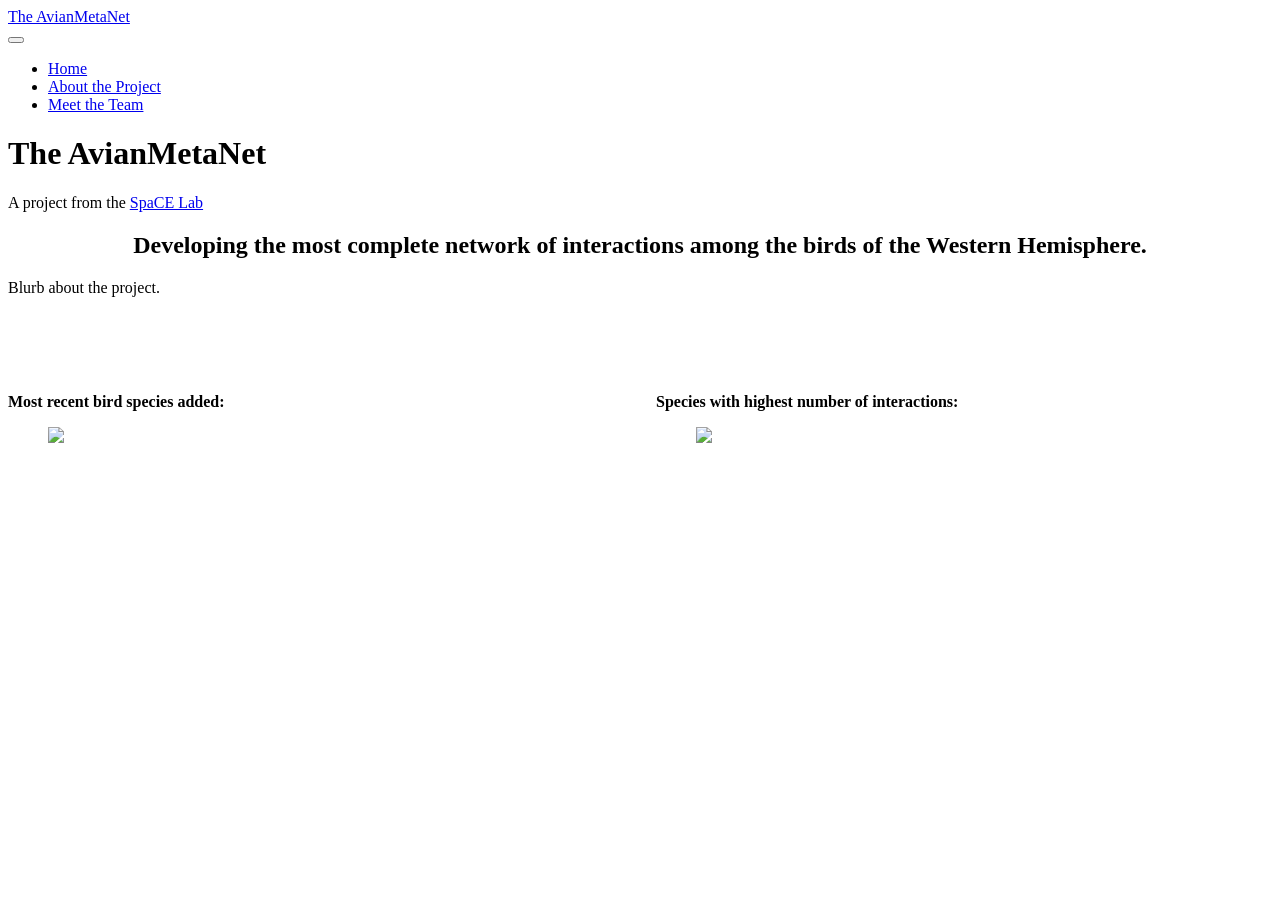
==== docs/index.html @ c0c6c942 "Change naming from Avian Interaction Database/Network to AvianMetaNet (ain -> amn)." ====
<!DOCTYPE html>
<html xmlns="http://www.w3.org/1999/xhtml" lang="en" xml:lang="en"><head>

<meta charset="utf-8">
<meta name="generator" content="quarto-1.7.32">

<meta name="viewport" content="width=device-width, initial-scale=1.0, user-scalable=yes">


<title>The AvianMetaNet</title>
<style>
code{white-space: pre-wrap;}
span.smallcaps{font-variant: small-caps;}
div.columns{display: flex; gap: min(4vw, 1.5em);}
div.column{flex: auto; overflow-x: auto;}
div.hanging-indent{margin-left: 1.5em; text-indent: -1.5em;}
ul.task-list{list-style: none;}
ul.task-list li input[type="checkbox"] {
  width: 0.8em;
  margin: 0 0.8em 0.2em -1em; /* quarto-specific, see https://github.com/quarto-dev/quarto-cli/issues/4556 */ 
  vertical-align: middle;
}
</style>


<script src="site_libs/quarto-nav/quarto-nav.js"></script>
<script src="site_libs/quarto-nav/headroom.min.js"></script>
<script src="site_libs/clipboard/clipboard.min.js"></script>
<script src="site_libs/quarto-search/autocomplete.umd.js"></script>
<script src="site_libs/quarto-search/fuse.min.js"></script>
<script src="site_libs/quarto-search/quarto-search.js"></script>
<meta name="quarto:offset" content="./">
<script src="site_libs/quarto-html/quarto.js" type="module"></script>
<script src="site_libs/quarto-html/tabsets/tabsets.js" type="module"></script>
<script src="site_libs/quarto-html/popper.min.js"></script>
<script src="site_libs/quarto-html/tippy.umd.min.js"></script>
<script src="site_libs/quarto-html/anchor.min.js"></script>
<link href="site_libs/quarto-html/tippy.css" rel="stylesheet">
<link href="site_libs/quarto-html/quarto-syntax-highlighting-37eea08aefeeee20ff55810ff984fec1.css" rel="stylesheet" id="quarto-text-highlighting-styles">
<script src="site_libs/bootstrap/bootstrap.min.js"></script>
<link href="site_libs/bootstrap/bootstrap-icons.css" rel="stylesheet">
<link href="site_libs/bootstrap/bootstrap-5cee0a7dc4f90cbbd1b29a2be4005166.min.css" rel="stylesheet" append-hash="true" id="quarto-bootstrap" data-mode="light">
<script id="quarto-search-options" type="application/json">{
  "location": "navbar",
  "copy-button": false,
  "collapse-after": 3,
  "panel-placement": "end",
  "type": "overlay",
  "limit": 50,
  "keyboard-shortcut": [
    "f",
    "/",
    "s"
  ],
  "show-item-context": false,
  "language": {
    "search-no-results-text": "No results",
    "search-matching-documents-text": "matching documents",
    "search-copy-link-title": "Copy link to search",
    "search-hide-matches-text": "Hide additional matches",
    "search-more-match-text": "more match in this document",
    "search-more-matches-text": "more matches in this document",
    "search-clear-button-title": "Clear",
    "search-text-placeholder": "",
    "search-detached-cancel-button-title": "Cancel",
    "search-submit-button-title": "Submit",
    "search-label": "Search"
  }
}</script>
<style>html{ scroll-behavior: smooth; }</style>
<style>

      .quarto-title-block .quarto-title-banner {
        background-image: url(images/bird-telephone-banner.jpg);
background-size: cover;
      }
</style>


</head>

<body class="nav-fixed fullcontent quarto-light">

<div id="quarto-search-results"></div>
  <header id="quarto-header" class="headroom fixed-top quarto-banner">
    <nav class="navbar navbar-expand-lg " data-bs-theme="dark">
      <div class="navbar-container container-fluid">
      <div class="navbar-brand-container mx-auto">
    <a class="navbar-brand" href="./index.html">
    <span class="navbar-title">The AvianMetaNet</span>
    </a>
  </div>
            <div id="quarto-search" class="" title="Search"></div>
          <button class="navbar-toggler" type="button" data-bs-toggle="collapse" data-bs-target="#navbarCollapse" aria-controls="navbarCollapse" role="menu" aria-expanded="false" aria-label="Toggle navigation" onclick="if (window.quartoToggleHeadroom) { window.quartoToggleHeadroom(); }">
  <span class="navbar-toggler-icon"></span>
</button>
          <div class="collapse navbar-collapse" id="navbarCollapse">
            <ul class="navbar-nav navbar-nav-scroll me-auto">
  <li class="nav-item">
    <a class="nav-link active" href="./index.html" aria-current="page"> 
<span class="menu-text">Home</span></a>
  </li>  
  <li class="nav-item">
    <a class="nav-link" href="./about.html"> 
<span class="menu-text">About the Project</span></a>
  </li>  
  <li class="nav-item">
    <a class="nav-link" href="./team.html"> 
<span class="menu-text">Meet the Team</span></a>
  </li>  
</ul>
          </div> <!-- /navcollapse -->
            <div class="quarto-navbar-tools">
</div>
      </div> <!-- /container-fluid -->
    </nav>
</header>
<!-- content -->
<header id="title-block-header" class="quarto-title-block default page-columns page-full">
  <div class="quarto-title-banner page-columns page-full">
    <div class="quarto-title column-body">
      <h1 class="title">The AvianMetaNet</h1>
            <p class="subtitle lead">A project from the <a href="https://www.communityecologylab.com/">SpaCE Lab</a></p>
                      </div>
  </div>
    
  
  <div class="quarto-title-meta">

      
    
      
    </div>
    
  
  </header><div id="quarto-content" class="quarto-container page-columns page-rows-contents page-layout-article page-navbar">
<!-- sidebar -->
<!-- margin-sidebar -->
    
<!-- main -->
<main class="content quarto-banner-title-block" id="quarto-document-content">





<section id="section" class="level2">
<h2 class="anchored" data-anchor-id="section"></h2>
</section>
<section id="developing-the-most-complete-network-of-interactions-among-the-birds-of-the-western-hemisphere." class="level2" style="text-align: center">
<h2 class="anchored" data-anchor-id="developing-the-most-complete-network-of-interactions-among-the-birds-of-the-western-hemisphere.">Developing the most complete network of interactions among the birds of the Western Hemisphere.</h2>
</section>
<div style="margin-bottom: 5rem;">
<p>Blurb about the project.</p>
</div>
<div style="display: flex; justify-content: space-between; gap: 2rem;">
<div style="flex: 1;">
<p><strong>Most recent bird species added:</strong></p>
<div class="cell">
<div class="cell-output-display">
<div>
<figure class="figure">
<p><img src="index_files/figure-html/unnamed-chunk-1-1.png" class="img-fluid figure-img" width="384"></p>
</figure>
</div>
</div>
</div>
</div>
<div style="flex: 1;">
<p><strong>Species with highest number of interactions:</strong></p>
<div class="cell">
<div class="cell-output-display">
<div>
<figure class="figure">
<p><img src="index_files/figure-html/unnamed-chunk-2-1.png" class="img-fluid figure-img" width="384"></p>
</figure>
</div>
</div>
</div>
</div>
</div>



</main> <!-- /main -->
<script id="quarto-html-after-body" type="application/javascript">
  window.document.addEventListener("DOMContentLoaded", function (event) {
    const icon = "";
    const anchorJS = new window.AnchorJS();
    anchorJS.options = {
      placement: 'right',
      icon: icon
    };
    anchorJS.add('.anchored');
    const isCodeAnnotation = (el) => {
      for (const clz of el.classList) {
        if (clz.startsWith('code-annotation-')) {                     
          return true;
        }
      }
      return false;
    }
    const onCopySuccess = function(e) {
      // button target
      const button = e.trigger;
      // don't keep focus
      button.blur();
      // flash "checked"
      button.classList.add('code-copy-button-checked');
      var currentTitle = button.getAttribute("title");
      button.setAttribute("title", "Copied!");
      let tooltip;
      if (window.bootstrap) {
        button.setAttribute("data-bs-toggle", "tooltip");
        button.setAttribute("data-bs-placement", "left");
        button.setAttribute("data-bs-title", "Copied!");
        tooltip = new bootstrap.Tooltip(button, 
          { trigger: "manual", 
            customClass: "code-copy-button-tooltip",
            offset: [0, -8]});
        tooltip.show();    
      }
      setTimeout(function() {
        if (tooltip) {
          tooltip.hide();
          button.removeAttribute("data-bs-title");
          button.removeAttribute("data-bs-toggle");
          button.removeAttribute("data-bs-placement");
        }
        button.setAttribute("title", currentTitle);
        button.classList.remove('code-copy-button-checked');
      }, 1000);
      // clear code selection
      e.clearSelection();
    }
    const getTextToCopy = function(trigger) {
        const codeEl = trigger.previousElementSibling.cloneNode(true);
        for (const childEl of codeEl.children) {
          if (isCodeAnnotation(childEl)) {
            childEl.remove();
          }
        }
        return codeEl.innerText;
    }
    const clipboard = new window.ClipboardJS('.code-copy-button:not([data-in-quarto-modal])', {
      text: getTextToCopy
    });
    clipboard.on('success', onCopySuccess);
    if (window.document.getElementById('quarto-embedded-source-code-modal')) {
      const clipboardModal = new window.ClipboardJS('.code-copy-button[data-in-quarto-modal]', {
        text: getTextToCopy,
        container: window.document.getElementById('quarto-embedded-source-code-modal')
      });
      clipboardModal.on('success', onCopySuccess);
    }
      var localhostRegex = new RegExp(/^(?:http|https):\/\/localhost\:?[0-9]*\//);
      var mailtoRegex = new RegExp(/^mailto:/);
        var filterRegex = new RegExp('/' + window.location.host + '/');
      var isInternal = (href) => {
          return filterRegex.test(href) || localhostRegex.test(href) || mailtoRegex.test(href);
      }
      // Inspect non-navigation links and adorn them if external
     var links = window.document.querySelectorAll('a[href]:not(.nav-link):not(.navbar-brand):not(.toc-action):not(.sidebar-link):not(.sidebar-item-toggle):not(.pagination-link):not(.no-external):not([aria-hidden]):not(.dropdown-item):not(.quarto-navigation-tool):not(.about-link)');
      for (var i=0; i<links.length; i++) {
        const link = links[i];
        if (!isInternal(link.href)) {
          // undo the damage that might have been done by quarto-nav.js in the case of
          // links that we want to consider external
          if (link.dataset.originalHref !== undefined) {
            link.href = link.dataset.originalHref;
          }
        }
      }
    function tippyHover(el, contentFn, onTriggerFn, onUntriggerFn) {
      const config = {
        allowHTML: true,
        maxWidth: 500,
        delay: 100,
        arrow: false,
        appendTo: function(el) {
            return el.parentElement;
        },
        interactive: true,
        interactiveBorder: 10,
        theme: 'quarto',
        placement: 'bottom-start',
      };
      if (contentFn) {
        config.content = contentFn;
      }
      if (onTriggerFn) {
        config.onTrigger = onTriggerFn;
      }
      if (onUntriggerFn) {
        config.onUntrigger = onUntriggerFn;
      }
      window.tippy(el, config); 
    }
    const noterefs = window.document.querySelectorAll('a[role="doc-noteref"]');
    for (var i=0; i<noterefs.length; i++) {
      const ref = noterefs[i];
      tippyHover(ref, function() {
        // use id or data attribute instead here
        let href = ref.getAttribute('data-footnote-href') || ref.getAttribute('href');
        try { href = new URL(href).hash; } catch {}
        const id = href.replace(/^#\/?/, "");
        const note = window.document.getElementById(id);
        if (note) {
          return note.innerHTML;
        } else {
          return "";
        }
      });
    }
    const xrefs = window.document.querySelectorAll('a.quarto-xref');
    const processXRef = (id, note) => {
      // Strip column container classes
      const stripColumnClz = (el) => {
        el.classList.remove("page-full", "page-columns");
        if (el.children) {
          for (const child of el.children) {
            stripColumnClz(child);
          }
        }
      }
      stripColumnClz(note)
      if (id === null || id.startsWith('sec-')) {
        // Special case sections, only their first couple elements
        const container = document.createElement("div");
        if (note.children && note.children.length > 2) {
          container.appendChild(note.children[0].cloneNode(true));
          for (let i = 1; i < note.children.length; i++) {
            const child = note.children[i];
            if (child.tagName === "P" && child.innerText === "") {
              continue;
            } else {
              container.appendChild(child.cloneNode(true));
              break;
            }
          }
          if (window.Quarto?.typesetMath) {
            window.Quarto.typesetMath(container);
          }
          return container.innerHTML
        } else {
          if (window.Quarto?.typesetMath) {
            window.Quarto.typesetMath(note);
          }
          return note.innerHTML;
        }
      } else {
        // Remove any anchor links if they are present
        const anchorLink = note.querySelector('a.anchorjs-link');
        if (anchorLink) {
          anchorLink.remove();
        }
        if (window.Quarto?.typesetMath) {
          window.Quarto.typesetMath(note);
        }
        if (note.classList.contains("callout")) {
          return note.outerHTML;
        } else {
          return note.innerHTML;
        }
      }
    }
    for (var i=0; i<xrefs.length; i++) {
      const xref = xrefs[i];
      tippyHover(xref, undefined, function(instance) {
        instance.disable();
        let url = xref.getAttribute('href');
        let hash = undefined; 
        if (url.startsWith('#')) {
          hash = url;
        } else {
          try { hash = new URL(url).hash; } catch {}
        }
        if (hash) {
          const id = hash.replace(/^#\/?/, "");
          const note = window.document.getElementById(id);
          if (note !== null) {
            try {
              const html = processXRef(id, note.cloneNode(true));
              instance.setContent(html);
            } finally {
              instance.enable();
              instance.show();
            }
          } else {
            // See if we can fetch this
            fetch(url.split('#')[0])
            .then(res => res.text())
            .then(html => {
              const parser = new DOMParser();
              const htmlDoc = parser.parseFromString(html, "text/html");
              const note = htmlDoc.getElementById(id);
              if (note !== null) {
                const html = processXRef(id, note);
                instance.setContent(html);
              } 
            }).finally(() => {
              instance.enable();
              instance.show();
            });
          }
        } else {
          // See if we can fetch a full url (with no hash to target)
          // This is a special case and we should probably do some content thinning / targeting
          fetch(url)
          .then(res => res.text())
          .then(html => {
            const parser = new DOMParser();
            const htmlDoc = parser.parseFromString(html, "text/html");
            const note = htmlDoc.querySelector('main.content');
            if (note !== null) {
              // This should only happen for chapter cross references
              // (since there is no id in the URL)
              // remove the first header
              if (note.children.length > 0 && note.children[0].tagName === "HEADER") {
                note.children[0].remove();
              }
              const html = processXRef(null, note);
              instance.setContent(html);
            } 
          }).finally(() => {
            instance.enable();
            instance.show();
          });
        }
      }, function(instance) {
      });
    }
        let selectedAnnoteEl;
        const selectorForAnnotation = ( cell, annotation) => {
          let cellAttr = 'data-code-cell="' + cell + '"';
          let lineAttr = 'data-code-annotation="' +  annotation + '"';
          const selector = 'span[' + cellAttr + '][' + lineAttr + ']';
          return selector;
        }
        const selectCodeLines = (annoteEl) => {
          const doc = window.document;
          const targetCell = annoteEl.getAttribute("data-target-cell");
          const targetAnnotation = annoteEl.getAttribute("data-target-annotation");
          const annoteSpan = window.document.querySelector(selectorForAnnotation(targetCell, targetAnnotation));
          const lines = annoteSpan.getAttribute("data-code-lines").split(",");
          const lineIds = lines.map((line) => {
            return targetCell + "-" + line;
          })
          let top = null;
          let height = null;
          let parent = null;
          if (lineIds.length > 0) {
              //compute the position of the single el (top and bottom and make a div)
              const el = window.document.getElementById(lineIds[0]);
              top = el.offsetTop;
              height = el.offsetHeight;
              parent = el.parentElement.parentElement;
            if (lineIds.length > 1) {
              const lastEl = window.document.getElementById(lineIds[lineIds.length - 1]);
              const bottom = lastEl.offsetTop + lastEl.offsetHeight;
              height = bottom - top;
            }
            if (top !== null && height !== null && parent !== null) {
              // cook up a div (if necessary) and position it 
              let div = window.document.getElementById("code-annotation-line-highlight");
              if (div === null) {
                div = window.document.createElement("div");
                div.setAttribute("id", "code-annotation-line-highlight");
                div.style.position = 'absolute';
                parent.appendChild(div);
              }
              div.style.top = top - 2 + "px";
              div.style.height = height + 4 + "px";
              div.style.left = 0;
              let gutterDiv = window.document.getElementById("code-annotation-line-highlight-gutter");
              if (gutterDiv === null) {
                gutterDiv = window.document.createElement("div");
                gutterDiv.setAttribute("id", "code-annotation-line-highlight-gutter");
                gutterDiv.style.position = 'absolute';
                const codeCell = window.document.getElementById(targetCell);
                const gutter = codeCell.querySelector('.code-annotation-gutter');
                gutter.appendChild(gutterDiv);
              }
              gutterDiv.style.top = top - 2 + "px";
              gutterDiv.style.height = height + 4 + "px";
            }
            selectedAnnoteEl = annoteEl;
          }
        };
        const unselectCodeLines = () => {
          const elementsIds = ["code-annotation-line-highlight", "code-annotation-line-highlight-gutter"];
          elementsIds.forEach((elId) => {
            const div = window.document.getElementById(elId);
            if (div) {
              div.remove();
            }
          });
          selectedAnnoteEl = undefined;
        };
          // Handle positioning of the toggle
      window.addEventListener(
        "resize",
        throttle(() => {
          elRect = undefined;
          if (selectedAnnoteEl) {
            selectCodeLines(selectedAnnoteEl);
          }
        }, 10)
      );
      function throttle(fn, ms) {
      let throttle = false;
      let timer;
        return (...args) => {
          if(!throttle) { // first call gets through
              fn.apply(this, args);
              throttle = true;
          } else { // all the others get throttled
              if(timer) clearTimeout(timer); // cancel #2
              timer = setTimeout(() => {
                fn.apply(this, args);
                timer = throttle = false;
              }, ms);
          }
        };
      }
        // Attach click handler to the DT
        const annoteDls = window.document.querySelectorAll('dt[data-target-cell]');
        for (const annoteDlNode of annoteDls) {
          annoteDlNode.addEventListener('click', (event) => {
            const clickedEl = event.target;
            if (clickedEl !== selectedAnnoteEl) {
              unselectCodeLines();
              const activeEl = window.document.querySelector('dt[data-target-cell].code-annotation-active');
              if (activeEl) {
                activeEl.classList.remove('code-annotation-active');
              }
              selectCodeLines(clickedEl);
              clickedEl.classList.add('code-annotation-active');
            } else {
              // Unselect the line
              unselectCodeLines();
              clickedEl.classList.remove('code-annotation-active');
            }
          });
        }
    const findCites = (el) => {
      const parentEl = el.parentElement;
      if (parentEl) {
        const cites = parentEl.dataset.cites;
        if (cites) {
          return {
            el,
            cites: cites.split(' ')
          };
        } else {
          return findCites(el.parentElement)
        }
      } else {
        return undefined;
      }
    };
    var bibliorefs = window.document.querySelectorAll('a[role="doc-biblioref"]');
    for (var i=0; i<bibliorefs.length; i++) {
      const ref = bibliorefs[i];
      const citeInfo = findCites(ref);
      if (citeInfo) {
        tippyHover(citeInfo.el, function() {
          var popup = window.document.createElement('div');
          citeInfo.cites.forEach(function(cite) {
            var citeDiv = window.document.createElement('div');
            citeDiv.classList.add('hanging-indent');
            citeDiv.classList.add('csl-entry');
            var biblioDiv = window.document.getElementById('ref-' + cite);
            if (biblioDiv) {
              citeDiv.innerHTML = biblioDiv.innerHTML;
            }
            popup.appendChild(citeDiv);
          });
          return popup.innerHTML;
        });
      }
    }
  });
  </script>
</div> <!-- /content -->




<script src="site_libs/quarto-html/zenscroll-min.js"></script>
</body></html>
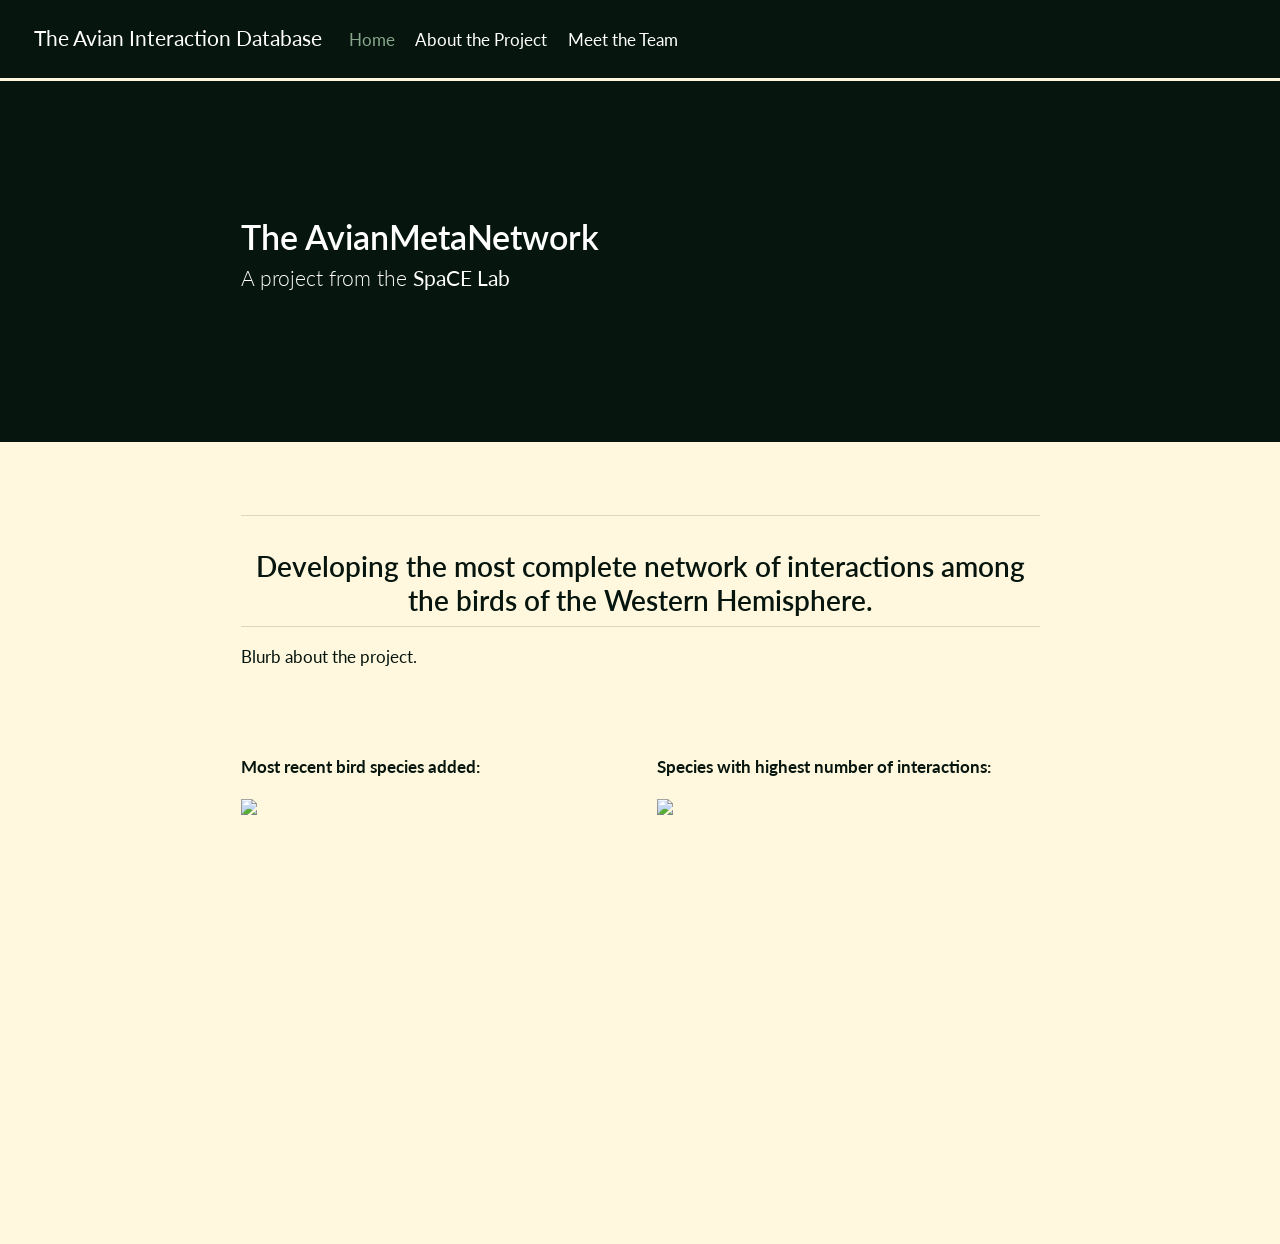
==== commit ab8c2ca8: "website changes" ====
--- a/docs/index.html
+++ b/docs/index.html
@@ -2,12 +2,12 @@
 <html xmlns="http://www.w3.org/1999/xhtml" lang="en" xml:lang="en"><head>
 
 <meta charset="utf-8">
-<meta name="generator" content="quarto-1.7.32">
+<meta name="generator" content="quarto-1.8.25">
 
 <meta name="viewport" content="width=device-width, initial-scale=1.0, user-scalable=yes">
 
 
-<title>The AvianMetaNet</title>
+<title>The AvianMetaNetwork – The Avian Interaction Database</title>
 <style>
 code{white-space: pre-wrap;}
 span.smallcaps{font-variant: small-caps;}
@@ -32,14 +32,15 @@
 <meta name="quarto:offset" content="./">
 <script src="site_libs/quarto-html/quarto.js" type="module"></script>
 <script src="site_libs/quarto-html/tabsets/tabsets.js" type="module"></script>
+<script src="site_libs/quarto-html/axe/axe-check.js" type="module"></script>
 <script src="site_libs/quarto-html/popper.min.js"></script>
 <script src="site_libs/quarto-html/tippy.umd.min.js"></script>
 <script src="site_libs/quarto-html/anchor.min.js"></script>
 <link href="site_libs/quarto-html/tippy.css" rel="stylesheet">
-<link href="site_libs/quarto-html/quarto-syntax-highlighting-37eea08aefeeee20ff55810ff984fec1.css" rel="stylesheet" id="quarto-text-highlighting-styles">
+<link href="site_libs/quarto-html/quarto-syntax-highlighting-7b89279ff1a6dce999919e0e67d4d9ec.css" rel="stylesheet" id="quarto-text-highlighting-styles">
 <script src="site_libs/bootstrap/bootstrap.min.js"></script>
 <link href="site_libs/bootstrap/bootstrap-icons.css" rel="stylesheet">
-<link href="site_libs/bootstrap/bootstrap-5cee0a7dc4f90cbbd1b29a2be4005166.min.css" rel="stylesheet" append-hash="true" id="quarto-bootstrap" data-mode="light">
+<link href="site_libs/bootstrap/bootstrap-b690d9617aeb5d7a8f2b9dd33b6adb31.min.css" rel="stylesheet" append-hash="true" id="quarto-bootstrap" data-mode="light">
 <script id="quarto-search-options" type="application/json">{
   "location": "navbar",
   "copy-button": false,
@@ -86,8 +87,10 @@
     <nav class="navbar navbar-expand-lg " data-bs-theme="dark">
       <div class="navbar-container container-fluid">
       <div class="navbar-brand-container mx-auto">
+    <a href="./index.html" class="navbar-brand navbar-brand-logo">
+    </a>
     <a class="navbar-brand" href="./index.html">
-    <span class="navbar-title">The AvianMetaNet</span>
+    <span class="navbar-title">The Avian Interaction Database</span>
     </a>
   </div>
             <div id="quarto-search" class="" title="Search"></div>
@@ -119,7 +122,7 @@
 <header id="title-block-header" class="quarto-title-block default page-columns page-full">
   <div class="quarto-title-banner page-columns page-full">
     <div class="quarto-title column-body">
-      <h1 class="title">The AvianMetaNet</h1>
+      <h1 class="title">The AvianMetaNetwork</h1>
             <p class="subtitle lead">A project from the <a href="https://www.communityecologylab.com/">SpaCE Lab</a></p>
                       </div>
   </div>
@@ -234,13 +237,14 @@
       e.clearSelection();
     }
     const getTextToCopy = function(trigger) {
-        const codeEl = trigger.previousElementSibling.cloneNode(true);
-        for (const childEl of codeEl.children) {
-          if (isCodeAnnotation(childEl)) {
-            childEl.remove();
-          }
-        }
-        return codeEl.innerText;
+      const outerScaffold = trigger.parentElement.cloneNode(true);
+      const codeEl = outerScaffold.querySelector('code');
+      for (const childEl of codeEl.children) {
+        if (isCodeAnnotation(childEl)) {
+          childEl.remove();
+        }
+      }
+      return codeEl.innerText;
     }
     const clipboard = new window.ClipboardJS('.code-copy-button:not([data-in-quarto-modal])', {
       text: getTextToCopy
@@ -588,4 +592,4 @@
 
 
 <script src="site_libs/quarto-html/zenscroll-min.js"></script>
-</body></html>
+</body></html>
--- a/docs/site_libs/quarto-html/quarto-syntax-highlighting-7b89279ff1a6dce999919e0e67d4d9ec.css
+++ b/docs/site_libs/quarto-html/quarto-syntax-highlighting-7b89279ff1a6dce999919e0e67d4d9ec.css
@@ -0,0 +1,236 @@
+/* quarto syntax highlight colors */
+:root {
+  --quarto-hl-ot-color: #003B4F;
+  --quarto-hl-at-color: #657422;
+  --quarto-hl-ss-color: #20794D;
+  --quarto-hl-an-color: #5E5E5E;
+  --quarto-hl-fu-color: #4758AB;
+  --quarto-hl-st-color: #20794D;
+  --quarto-hl-cf-color: #003B4F;
+  --quarto-hl-op-color: #5E5E5E;
+  --quarto-hl-er-color: #AD0000;
+  --quarto-hl-bn-color: #AD0000;
+  --quarto-hl-al-color: #AD0000;
+  --quarto-hl-va-color: #111111;
+  --quarto-hl-bu-color: inherit;
+  --quarto-hl-ex-color: inherit;
+  --quarto-hl-pp-color: #AD0000;
+  --quarto-hl-in-color: #5E5E5E;
+  --quarto-hl-vs-color: #20794D;
+  --quarto-hl-wa-color: #5E5E5E;
+  --quarto-hl-do-color: #5E5E5E;
+  --quarto-hl-im-color: #00769E;
+  --quarto-hl-ch-color: #20794D;
+  --quarto-hl-dt-color: #AD0000;
+  --quarto-hl-fl-color: #AD0000;
+  --quarto-hl-co-color: #5E5E5E;
+  --quarto-hl-cv-color: #5E5E5E;
+  --quarto-hl-cn-color: #8f5902;
+  --quarto-hl-sc-color: #5E5E5E;
+  --quarto-hl-dv-color: #AD0000;
+  --quarto-hl-kw-color: #003B4F;
+}
+
+/* other quarto variables */
+:root {
+  --quarto-font-monospace: SFMono-Regular, Menlo, Monaco, Consolas, "Liberation Mono", "Courier New", monospace;
+}
+
+/* syntax highlight based on Pandoc's rules */
+pre > code.sourceCode > span {
+  color: #003B4F;
+}
+
+code.sourceCode > span {
+  color: #003B4F;
+}
+
+div.sourceCode,
+div.sourceCode pre.sourceCode {
+  color: #003B4F;
+}
+
+/* Normal */
+code span {
+  color: #003B4F;
+}
+
+/* Alert */
+code span.al {
+  color: #AD0000;
+  font-style: inherit;
+}
+
+/* Annotation */
+code span.an {
+  color: #5E5E5E;
+  font-style: inherit;
+}
+
+/* Attribute */
+code span.at {
+  color: #657422;
+  font-style: inherit;
+}
+
+/* BaseN */
+code span.bn {
+  color: #AD0000;
+  font-style: inherit;
+}
+
+/* BuiltIn */
+code span.bu {
+  font-style: inherit;
+}
+
+/* ControlFlow */
+code span.cf {
+  color: #003B4F;
+  font-weight: bold;
+  font-style: inherit;
+}
+
+/* Char */
+code span.ch {
+  color: #20794D;
+  font-style: inherit;
+}
+
+/* Constant */
+code span.cn {
+  color: #8f5902;
+  font-style: inherit;
+}
+
+/* Comment */
+code span.co {
+  color: #5E5E5E;
+  font-style: inherit;
+}
+
+/* CommentVar */
+code span.cv {
+  color: #5E5E5E;
+  font-style: italic;
+}
+
+/* Documentation */
+code span.do {
+  color: #5E5E5E;
+  font-style: italic;
+}
+
+/* DataType */
+code span.dt {
+  color: #AD0000;
+  font-style: inherit;
+}
+
+/* DecVal */
+code span.dv {
+  color: #AD0000;
+  font-style: inherit;
+}
+
+/* Error */
+code span.er {
+  color: #AD0000;
+  font-style: inherit;
+}
+
+/* Extension */
+code span.ex {
+  font-style: inherit;
+}
+
+/* Float */
+code span.fl {
+  color: #AD0000;
+  font-style: inherit;
+}
+
+/* Function */
+code span.fu {
+  color: #4758AB;
+  font-style: inherit;
+}
+
+/* Import */
+code span.im {
+  color: #00769E;
+  font-style: inherit;
+}
+
+/* Information */
+code span.in {
+  color: #5E5E5E;
+  font-style: inherit;
+}
+
+/* Keyword */
+code span.kw {
+  color: #003B4F;
+  font-weight: bold;
+  font-style: inherit;
+}
+
+/* Operator */
+code span.op {
+  color: #5E5E5E;
+  font-style: inherit;
+}
+
+/* Other */
+code span.ot {
+  color: #003B4F;
+  font-style: inherit;
+}
+
+/* Preprocessor */
+code span.pp {
+  color: #AD0000;
+  font-style: inherit;
+}
+
+/* SpecialChar */
+code span.sc {
+  color: #5E5E5E;
+  font-style: inherit;
+}
+
+/* SpecialString */
+code span.ss {
+  color: #20794D;
+  font-style: inherit;
+}
+
+/* String */
+code span.st {
+  color: #20794D;
+  font-style: inherit;
+}
+
+/* Variable */
+code span.va {
+  color: #111111;
+  font-style: inherit;
+}
+
+/* VerbatimString */
+code span.vs {
+  color: #20794D;
+  font-style: inherit;
+}
+
+/* Warning */
+code span.wa {
+  color: #5E5E5E;
+  font-style: italic;
+}
+
+.prevent-inlining {
+  content: "</";
+}
+
+/*# sourceMappingURL=3944bc705cfaf4c80e56f77c5205168a.css.map */
